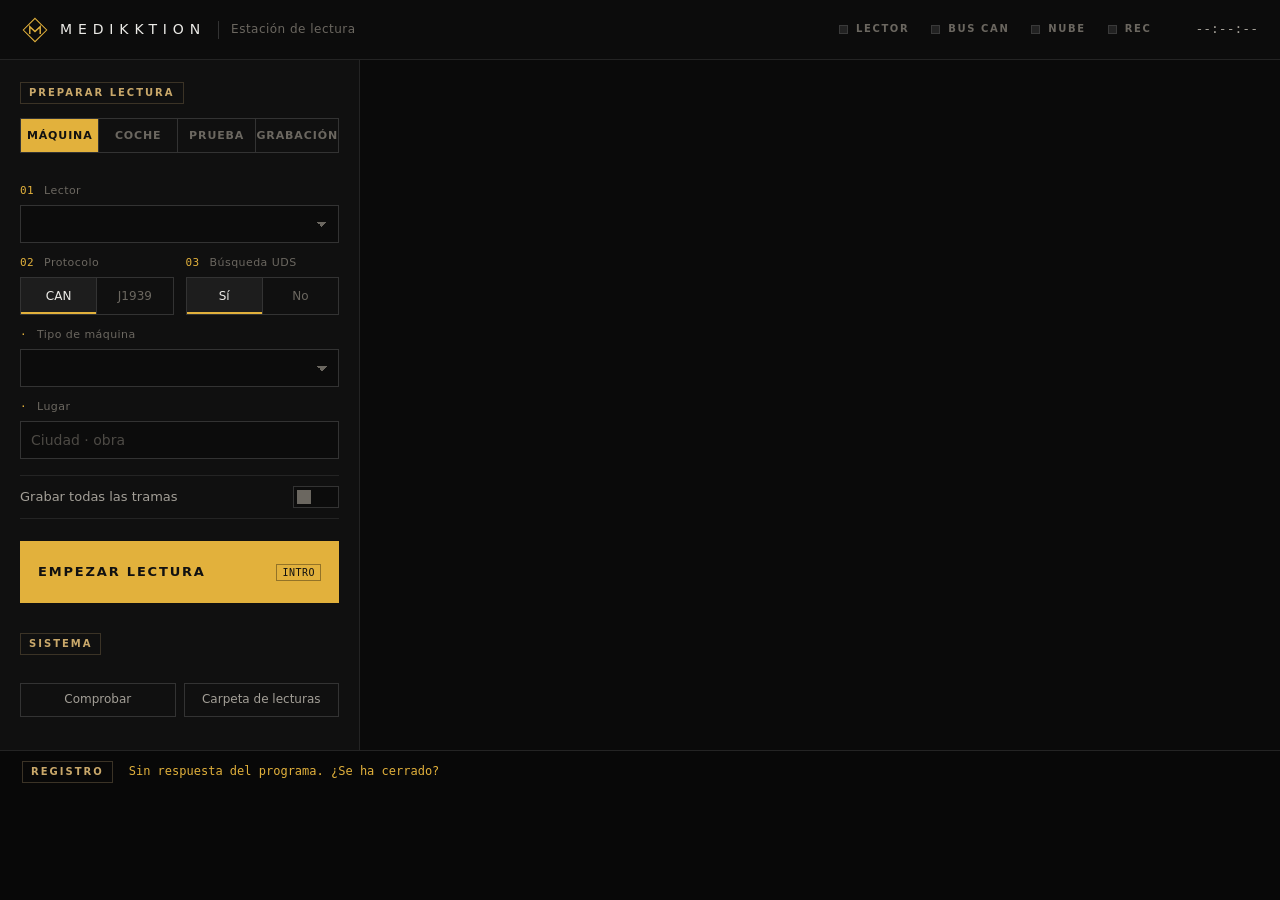
==== medikktion/portatil/medikktion/estacion/static/index.html @ db64eb8f "Estación de lectura: ventana propia para el portátil - Servidor local y ventana de Edge en modo apli" ====
<!doctype html>
<html lang="es">
<head>
  <meta charset="utf-8">
  <meta name="viewport" content="width=device-width, initial-scale=1">
  <title>Medikktion · Estación de lectura</title>
  <link rel="icon" href="icon.svg" type="image/svg+xml">
  <link rel="stylesheet" href="app.css">
</head>
<body>
  <header class="top">
    <div class="brand">
      <svg class="mono" viewBox="0 0 40 40" aria-hidden="true">
        <path d="M20 2 L38 20 L20 38 L2 20 Z" fill="none" stroke="currentColor" stroke-width="1.6"/>
        <path d="M12 26 V15 L20 22.5 L28 15 V26" fill="none" stroke="currentColor" stroke-width="2.2" stroke-linejoin="miter"/>
      </svg>
      <span class="word">MEDIKKTION</span>
      <span class="sep"></span>
      <span class="sub">Estación de lectura</span>
    </div>
    <div class="lamps">
      <div class="lamp" id="l-lector"><i></i><b>LECTOR</b></div>
      <div class="lamp" id="l-bus"><i></i><b>BUS CAN</b></div>
      <div class="lamp" id="l-nube"><i></i><b>NUBE</b></div>
      <div class="lamp" id="l-rec"><i></i><b>REC</b></div>
    </div>
    <div class="clock">
      <span id="operator"></span>
      <span id="clock" class="mono-num">--:--:--</span>
    </div>
  </header>

  <main class="grid">
    <!-- ───────────── PREPARAR ───────────── -->
    <aside class="side">
      <div class="plate">Preparar lectura</div>
      <nav class="modes" id="modes">
        <button data-mode="maquina" class="on">Máquina</button>
        <button data-mode="coche">Coche</button>
        <button data-mode="demo">Prueba</button>
        <button data-mode="reproducir">Grabación</button>
      </nav>

      <form id="form" autocomplete="off" onsubmit="return false">
        <fieldset data-for="maquina">
          <label><span class="n">01</span> Lector</label>
          <select name="lector" id="f-lector"></select>
          <p class="hint" id="no-lector" hidden>No hay ningún lector instalado. Instale el driver del lector
            (crea <code>C:\Windows\RP121032.ini</code>) y vuelva a abrir esta ventana.</p>
          <div class="row2">
            <div>
              <label><span class="n">02</span> Protocolo</label>
              <div class="seg" data-name="protocolo">
                <button type="button" data-v="CAN" class="on">CAN</button>
                <button type="button" data-v="J1939">J1939</button>
              </div>
            </div>
            <div>
              <label><span class="n">03</span> Búsqueda UDS</label>
              <div class="seg" data-name="uds">
                <button type="button" data-v="1" class="on">Sí</button>
                <button type="button" data-v="0">No</button>
              </div>
            </div>
          </div>
        </fieldset>

        <fieldset data-for="coche" hidden>
          <label><span class="n">01</span> Puerto del ELM327</label>
          <input name="puerto" placeholder="COM5 (vacío = buscar)">
          <label><span class="n">02</span> Km que marca el cuadro</label>
          <input name="km" inputmode="numeric" placeholder="para comparar con la centralita">
        </fieldset>

        <fieldset data-for="demo" hidden>
          <label><span class="n">01</span> Máquina simulada</label>
          <select name="escenario" id="f-escenario"></select>
        </fieldset>

        <fieldset data-for="reproducir" hidden>
          <label><span class="n">01</span> Grabación</label>
          <select name="archivo" id="f-archivo"></select>
          <p class="hint" id="no-rec" hidden>Todavía no hay grabaciones.</p>
          <label><span class="n">02</span> Velocidad</label>
          <div class="seg" data-name="velocidad">
            <button type="button" data-v="1" class="on">×1</button>
            <button type="button" data-v="2">×2</button>
            <button type="button" data-v="5">×5</button>
            <button type="button" data-v="10">×10</button>
          </div>
        </fieldset>

        <fieldset data-for="maquina coche demo reproducir">
          <label data-hide="coche demo"><span class="n">·</span> Tipo de máquina</label>
          <select name="clase" id="f-clase" data-hide="coche demo"></select>
          <label><span class="n">·</span> Lugar</label>
          <input name="ubicacion" placeholder="Ciudad · obra">
          <div class="switch" data-hide="coche reproducir">
            <span>Grabar todas las tramas</span>
            <button type="button" class="sw" id="f-grabar" aria-pressed="false"><i></i></button>
          </div>
        </fieldset>
      </form>

      <button class="go" id="go"><span>Empezar lectura</span><kbd>INTRO</kbd></button>

      <div class="plate">Sistema</div>
      <dl class="sys" id="sys"></dl>
      <div class="sys-actions">
        <button class="ghost" id="btn-check">Comprobar</button>
        <button class="ghost" id="btn-folder">Carpeta de lecturas</button>
      </div>
      <pre class="check" id="check" hidden></pre>
    </aside>

    <!-- ───────────── CONTENIDO ───────────── -->
    <section class="main" id="main"></section>
  </main>

  <footer class="tape">
    <div class="tape-head"><span class="plate">Registro</span><span id="status-line" class="mono-num"></span></div>
    <ol id="log"></ol>
  </footer>

  <script src="app.js"></script>
</body>
</html>
---- medikktion/portatil/medikktion/estacion/static/app.css ----
/* Medikktion · estación de lectura
   Negro, amarillo de señalización y oro. Esquinas vivas, líneas de 1 px,
   rótulos como placas grabadas. Nada de sombras ni degradados. */

@font-face { font-family: Inter; src: url(/fonts/Inter-Light.ttf); font-weight: 300; }
@font-face { font-family: Inter; src: url(/fonts/Inter-Regular.ttf); font-weight: 400; }
@font-face { font-family: Inter; src: url(/fonts/Inter-Medium.ttf); font-weight: 500; }
@font-face { font-family: Inter; src: url(/fonts/Inter-SemiBold.ttf); font-weight: 600; }
@font-face { font-family: Plex; src: url(/fonts/IBMPlexMono-Regular.ttf); font-weight: 400; }
@font-face { font-family: Plex; src: url(/fonts/IBMPlexMono-Medium.ttf); font-weight: 500; }

:root {
  --bg: #0a0a0a;
  --panel: #101010;
  --panel2: #151515;
  --line: #242424;
  --line2: #333;
  --text: #ecebe7;
  --text2: #a39f97;
  --text3: #6b6760;
  --yellow: #e2b13c;      /* señal: botón, lámparas, cifras clave */
  --gold: #c9a86a;        /* rótulos */
  --red: #e0503f;
  --green: #5fb386;
  --amber: #e8962f;
  --side: 360px;
}

* { box-sizing: border-box; }
html, body { height: 100%; }
body {
  margin: 0; background: var(--bg); color: var(--text);
  font: 400 14px/1.45 Inter, system-ui, sans-serif;
  font-feature-settings: "tnum" 1;
  display: grid; grid-template-rows: 60px 1fr 150px;
  overflow: hidden; -webkit-font-smoothing: antialiased;
}
button, input, select { font: inherit; color: inherit; }
code { font-family: Plex, monospace; font-size: 12px; color: var(--text2); }
.mono-num { font-family: Plex, monospace; }

/* ── cabecera ───────────────────────────────────────── */
.top {
  display: flex; align-items: center; gap: 28px; padding: 0 22px;
  border-bottom: 1px solid var(--line); background: #0c0c0c;
}
.brand { display: flex; align-items: center; gap: 12px; }
.brand .mono { width: 26px; height: 26px; color: var(--yellow); }
.brand .word { font-weight: 300; letter-spacing: .42em; font-size: 14px; }
.brand .sep { width: 1px; height: 18px; background: var(--line2); }
.brand .sub { color: var(--text3); font-size: 12px; letter-spacing: .04em; }
.lamps { display: flex; gap: 22px; margin-left: auto; }
.lamp { display: flex; align-items: center; gap: 8px; }
.lamp i { width: 9px; height: 9px; background: #222; border: 1px solid #3a3a3a; }
.lamp b { font-weight: 600; font-size: 10px; letter-spacing: .16em; color: var(--text3); }
.lamp.on i { background: var(--yellow); border-color: var(--yellow); }
.lamp.on b { color: var(--text); }
.lamp.ok i { background: var(--green); border-color: var(--green); }
.lamp.warn i { background: var(--amber); border-color: var(--amber); animation: blink 1.1s steps(2) infinite; }
.lamp.rec i { background: var(--red); border-color: var(--red); animation: blink 1.4s steps(2) infinite; }
.lamp.rec b { color: var(--red); }
@keyframes blink { 50% { opacity: .35; } }
.clock { display: flex; gap: 16px; align-items: baseline; color: var(--text3); font-size: 12px; }
.clock #clock { color: var(--text2); font-size: 13px; }

/* ── rejilla ────────────────────────────────────────── */
.grid { display: grid; grid-template-columns: var(--side) 1fr; min-height: 0; }
.side { border-right: 1px solid var(--line); padding: 18px 20px 20px; overflow-y: auto; background: var(--panel); }
.main { padding: 22px 28px 28px; overflow-y: auto; }

.plate {
  display: inline-block; font-size: 10px; font-weight: 600; letter-spacing: .2em; text-transform: uppercase;
  color: var(--gold); border: 1px solid #3b3326; padding: 3px 8px 2px; margin: 4px 0 14px;
}

/* ── selector de modo ───────────────────────────────── */
.modes { display: grid; grid-template-columns: repeat(4, 1fr); border: 1px solid var(--line2); margin-bottom: 18px; }
.modes button {
  background: none; border: 0; border-right: 1px solid var(--line2); padding: 9px 0; cursor: pointer;
  font-size: 11px; font-weight: 600; letter-spacing: .08em; text-transform: uppercase; color: var(--text3);
}
.modes button:last-child { border-right: 0; }
.modes button.on { background: var(--yellow); color: #111; }
.modes button:not(.on):hover { color: var(--text); }

/* ── formulario ─────────────────────────────────────── */
fieldset { border: 0; margin: 0; padding: 0; }
label { display: block; font-size: 11px; color: var(--text3); letter-spacing: .04em; margin: 12px 0 6px; }
label .n { font-family: Plex, monospace; color: var(--yellow); margin-right: 6px; }
input, select {
  width: 100%; height: 38px; background: #0c0c0c; border: 1px solid var(--line2); border-radius: 0;
  padding: 0 10px; outline: none; appearance: none;
}
select {
  background-image: linear-gradient(45deg, transparent 50%, var(--text3) 50%), linear-gradient(135deg, var(--text3) 50%, transparent 50%);
  background-position: calc(100% - 16px) 16px, calc(100% - 11px) 16px; background-size: 5px 5px; background-repeat: no-repeat;
  padding-right: 28px;
}
input:focus, select:focus { border-color: var(--yellow); }
input::placeholder { color: #4d4a45; }
.hint { color: var(--amber); font-size: 12px; margin: 8px 0 0; line-height: 1.5; }
.row2 { display: grid; grid-template-columns: 1fr 1fr; gap: 12px; }
.seg { display: flex; border: 1px solid var(--line2); height: 38px; }
.seg button { flex: 1; background: none; border: 0; border-right: 1px solid var(--line2); cursor: pointer; color: var(--text3); font-size: 12px; }
.seg button:last-child { border-right: 0; }
.seg button.on { color: var(--text); background: #1d1d1d; box-shadow: inset 0 -2px 0 var(--yellow); }
.switch { display: flex; align-items: center; justify-content: space-between; margin-top: 16px; padding: 10px 0;
  border-top: 1px solid var(--line); border-bottom: 1px solid var(--line); color: var(--text2); font-size: 13px; }
.sw { width: 46px; height: 22px; border: 1px solid var(--line2); background: #0c0c0c; position: relative; cursor: pointer; padding: 0; }
.sw i { position: absolute; top: 3px; left: 3px; width: 14px; height: 14px; background: var(--text3); transition: left .15s; }
.sw[aria-pressed="true"] { border-color: var(--red); }
.sw[aria-pressed="true"] i { left: 27px; background: var(--red); }
[hidden] { display: none !important; }

/* ── botón principal ────────────────────────────────── */
.go {
  width: 100%; height: 62px; margin: 22px 0 26px; border: 0; cursor: pointer; background: var(--yellow); color: #111;
  display: flex; align-items: center; justify-content: space-between; padding: 0 18px;
  font-weight: 600; letter-spacing: .14em; text-transform: uppercase; font-size: 13px;
}
.go kbd { font: 500 10px Plex, monospace; letter-spacing: .05em; border: 1px solid rgba(0,0,0,.35); padding: 2px 5px; }
.go:hover { filter: brightness(1.06); }
.go:disabled { background: #262626; color: var(--text3); cursor: default; }
.go.stop { background: none; color: var(--red); border: 1px solid var(--red); }
.go.stop kbd { border-color: rgba(224,80,63,.5); }

/* ── sistema ────────────────────────────────────────── */
.sys { display: grid; grid-template-columns: 1fr auto; margin: 0; font-size: 13px; }
.sys dt, .sys dd { margin: 0; padding: 7px 0; border-bottom: 1px solid var(--line); }
.sys dt { color: var(--text3); }
.sys dd { text-align: right; color: var(--text2); }
.sys .yes { color: var(--green); }
.sys .no { color: var(--amber); }
.sys-actions { display: flex; gap: 8px; margin-top: 14px; }
.ghost { flex: 1; height: 34px; background: none; border: 1px solid var(--line2); cursor: pointer; color: var(--text2); font-size: 12px; }
.ghost:hover { border-color: var(--text3); color: var(--text); }
.check { margin: 12px 0 0; padding: 10px; border: 1px solid var(--line); font: 11.5px/1.6 Plex, monospace; color: var(--text2); white-space: pre-wrap; }

/* ── contenido: reposo ──────────────────────────────── */
.idle-head { display: flex; align-items: flex-end; justify-content: space-between; border-bottom: 1px solid var(--line); padding-bottom: 16px; margin-bottom: 6px; }
.idle-head h1 { font-weight: 300; font-size: 30px; margin: 4px 0 0; letter-spacing: -.01em; }
.idle-head p { margin: 0; color: var(--text3); font-size: 13px; }
.book { width: 100%; border-collapse: collapse; font-size: 13px; }
.book th { text-align: left; font-size: 10px; font-weight: 600; letter-spacing: .16em; text-transform: uppercase; color: var(--text3);
  padding: 12px 10px 8px 0; border-bottom: 1px solid var(--line2); }
.book td { padding: 11px 10px 11px 0; border-bottom: 1px solid var(--line); vertical-align: top; }
.book tr:hover td { background: #0e0e0e; }
.book .m b { display: block; font-weight: 500; }
.book .m span { color: var(--text3); font-size: 12px; }
.book .num { font-family: Plex, monospace; }
.book a { color: var(--yellow); cursor: pointer; text-decoration: none; font-size: 12px; }
.book a:hover { text-decoration: underline; }
.tag { font-size: 10px; letter-spacing: .12em; text-transform: uppercase; font-weight: 600; }
.t-ok { color: var(--green); } .t-warn { color: var(--amber); } .t-bad { color: var(--red); } .t-dim { color: var(--text3); }
.empty { color: var(--text3); padding: 40px 0; font-size: 14px; max-width: 520px; line-height: 1.6; }
.banner { border: 1px solid #3b3326; padding: 14px 16px; margin: 18px 0 10px; display: flex; gap: 18px; align-items: center; }
.banner b { color: var(--gold); font-size: 10px; letter-spacing: .2em; font-weight: 600; }

/* ── contenido: lectura en curso ────────────────────── */
.mhead { display: grid; grid-template-columns: 1fr auto; gap: 24px; border-bottom: 1px solid var(--line); padding-bottom: 18px; }
.mhead .b { color: var(--gold); font-size: 11px; font-weight: 600; letter-spacing: .24em; text-transform: uppercase; }
.mhead h1 { font-weight: 300; font-size: 44px; line-height: 1; margin: 8px 0 10px; letter-spacing: -.02em; }
.mhead .meta { color: var(--text3); font-size: 13px; }
.mhead .meta .mono-num { color: var(--text2); }
.reading { color: var(--yellow); font-size: 11px; font-weight: 600; letter-spacing: .18em; margin-top: 12px; display: flex; gap: 10px; align-items: center; }
.reading i { width: 8px; height: 8px; background: var(--yellow); animation: blink 1s steps(2) infinite; }
.reading.off { color: var(--amber); } .reading.off i { background: var(--amber); }
.index { text-align: right; }
.index .v { font-weight: 300; font-size: 64px; line-height: .95; }
.index .l { font-size: 10px; letter-spacing: .2em; font-weight: 600; }
.index .k { color: var(--text3); font-size: 10px; letter-spacing: .2em; margin-bottom: 6px; }

.counters { display: grid; grid-template-columns: repeat(5, 1fr); border-bottom: 1px solid var(--line); }
.counters div { padding: 14px 0 14px 0; border-right: 1px solid var(--line); padding-left: 16px; }
.counters div:first-child { padding-left: 0; }
.counters div:last-child { border-right: 0; }
.counters span { display: block; font-size: 10px; letter-spacing: .18em; color: var(--text3); font-weight: 600; margin-bottom: 6px; }
.counters b { font-weight: 300; font-size: 26px; font-family: Inter; }

.cols { display: grid; grid-template-columns: 1.05fr 1fr; gap: 34px; margin-top: 22px; }
.sec-title { display: flex; align-items: center; gap: 10px; font-size: 10px; letter-spacing: .2em; font-weight: 600; color: var(--gold); margin-bottom: 8px; }
.sec-title::before { content: ""; width: 14px; height: 1px; background: var(--gold); }
.live-row { display: grid; grid-template-columns: 1fr auto; align-items: baseline; padding: 9px 0 7px; border-bottom: 1px solid var(--line); }
.live-row .lbl { color: var(--text2); font-size: 13px; }
.live-row .val { font-family: Plex, monospace; font-size: 17px; }
.live-row .val small { color: var(--text3); font-size: 11px; margin-left: 4px; }
.live-row .bar { grid-column: 1 / -1; height: 2px; background: #1e1e1e; margin-top: 7px; position: relative; }
.live-row .bar i { position: absolute; left: 0; top: 0; bottom: 0; background: var(--yellow); }
.live-row .bar s { position: absolute; top: -2px; width: 1px; height: 6px; background: var(--text3); }
.live-row.alert .val, .live-row.alert .lbl { color: var(--red); }
.live-row.alert .bar i { background: var(--red); }

.fault { display: grid; grid-template-columns: 3px 1fr auto; gap: 12px; padding: 10px 0; border-bottom: 1px solid var(--line); }
.fault .s { background: var(--line2); }
.fault .c { font-family: Plex, monospace; font-size: 11px; color: var(--text3); }
.fault .n { font-size: 14px; margin: 2px 0; }
.fault .f { color: var(--text3); font-size: 12px; }
.fault .e { text-align: right; font-family: Plex, monospace; font-size: 12px; color: var(--text2); white-space: nowrap; }
.fault.hist { opacity: .55; }

.ecu { display: grid; grid-template-columns: 82px 1fr auto; gap: 10px; padding: 7px 0; border-bottom: 1px solid var(--line); font-size: 13px; }
.ecu .a { font-family: Plex, monospace; color: var(--yellow); font-size: 12px; }
.ecu .h { font-family: Plex, monospace; color: var(--text2); font-size: 12px; }

.actions { display: grid; grid-template-columns: 1fr 1.4fr; gap: 34px; margin-top: 26px; padding-top: 18px; border-top: 1px solid var(--line2); }
.act-rec { display: flex; align-items: center; justify-content: space-between; gap: 16px; }
.act-rec .t { font-size: 14px; }
.act-rec .d { color: var(--text3); font-size: 12px; font-family: Plex, monospace; }
.act-mail { display: flex; gap: 8px; }
.act-mail input { flex: 1; }
.act-mail button { height: 38px; padding: 0 16px; background: none; border: 1px solid var(--yellow); color: var(--yellow); cursor: pointer;
  font-size: 11px; font-weight: 600; letter-spacing: .14em; text-transform: uppercase; }
.act-mail button:hover { background: var(--yellow); color: #111; }

/* ── registro ───────────────────────────────────────── */
.tape { border-top: 1px solid var(--line); background: #080808; padding: 10px 22px 8px; display: flex; flex-direction: column; min-height: 0; }
.tape-head { display: flex; align-items: center; gap: 16px; }
.tape-head .plate { margin: 0; }
#status-line { color: var(--yellow); font-size: 12px; white-space: nowrap; overflow: hidden; text-overflow: ellipsis; }
#log { list-style: none; margin: 8px 0 0; padding: 0; overflow-y: auto; font: 12px/1.6 Plex, monospace; color: var(--text2); }
#log li span { color: var(--text3); margin-right: 12px; }
#log li.err { color: var(--red); }

::-webkit-scrollbar { width: 8px; height: 8px; }
::-webkit-scrollbar-thumb { background: #262626; }
::-webkit-scrollbar-track { background: transparent; }
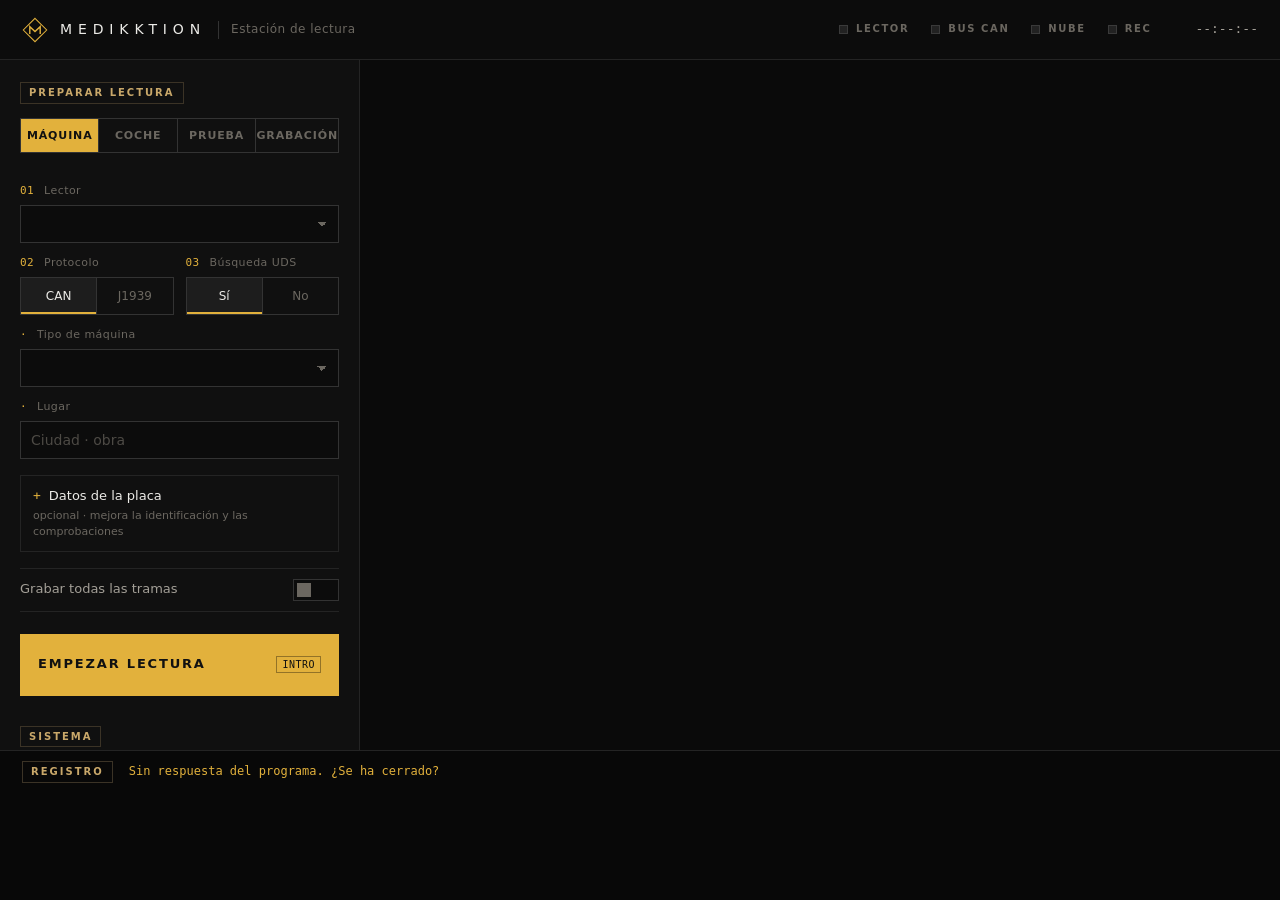
==== commit 84723fd2: "Datos de placa, VIN, ralentí y borrado de averías con nuevas comprobaciones - Campos opcionales de p" ====
--- a/medikktion/portatil/medikktion/estacion/static/index.html
+++ b/medikktion/portatil/medikktion/estacion/static/index.html
@@ -68,8 +68,6 @@
         <fieldset data-for="coche" hidden>
           <label><span class="n">01</span> Puerto del ELM327</label>
           <input name="puerto" placeholder="COM5 (vacío = buscar)">
-          <label><span class="n">02</span> Km que marca el cuadro</label>
-          <input name="km" inputmode="numeric" placeholder="para comparar con la centralita">
         </fieldset>
 
         <fieldset data-for="demo" hidden>
@@ -95,6 +93,21 @@
           <select name="clase" id="f-clase" data-hide="coche demo"></select>
           <label><span class="n">·</span> Lugar</label>
           <input name="ubicacion" placeholder="Ciudad · obra">
+          <details class="plate-box" id="plate-box">
+            <summary><span>Datos de la placa</span><em>opcional · mejora la identificación y las comprobaciones</em></summary>
+            <div class="row2">
+              <div><label>Marca</label><input name="marca" placeholder="Caterpillar"></div>
+              <div><label>Modelo</label><input name="modelo" placeholder="320"></div>
+            </div>
+            <label>Nº de serie de la placa (o VIN)</label>
+            <input name="serie_placa" placeholder="tal como figura en la placa">
+            <div class="row2">
+              <div><label>Año de fabricación</label><input name="anio" inputmode="numeric" placeholder="2018"></div>
+              <div><label>Horas en el cuadro</label><input name="horas_cuadro" inputmode="decimal" placeholder="lo que marca"></div>
+            </div>
+            <label>Km en el cuadro</label>
+            <input name="km_cuadro" inputmode="decimal" placeholder="solo vehículos con cuentakilómetros">
+          </details>
           <div class="switch" data-hide="coche reproducir">
             <span>Grabar todas las tramas</span>
             <button type="button" class="sw" id="f-grabar" aria-pressed="false"><i></i></button>
--- a/medikktion/portatil/medikktion/estacion/static/app.css
+++ b/medikktion/portatil/medikktion/estacion/static/app.css
@@ -224,3 +224,27 @@
 ::-webkit-scrollbar { width: 8px; height: 8px; }
 ::-webkit-scrollbar-thumb { background: #262626; }
 ::-webkit-scrollbar-track { background: transparent; }
+
+/* ── datos de la placa ──────────────────────────────── */
+.plate-box { margin-top: 16px; border: 1px solid var(--line); padding: 0 12px; }
+.plate-box summary { cursor: pointer; list-style: none; padding: 11px 0; display: flex; flex-direction: column; gap: 2px; }
+.plate-box summary::-webkit-details-marker { display: none; }
+.plate-box summary span { font-size: 13px; color: var(--text); }
+.plate-box summary span::before { content: "+"; font-family: Plex, monospace; color: var(--yellow); margin-right: 8px; }
+.plate-box[open] summary span::before { content: "−"; }
+.plate-box summary em { font-style: normal; color: var(--text3); font-size: 11px; }
+.plate-box[open] { padding-bottom: 12px; }
+.plate-box label { margin-top: 10px; }
+
+/* ── ficha de uso ───────────────────────────────────── */
+.usage { display: grid; grid-template-columns: repeat(5, 1fr); border-bottom: 1px solid var(--line); }
+.usage div { padding: 11px 0 11px 16px; border-right: 1px solid var(--line); }
+.usage div:first-child { padding-left: 0; }
+.usage div:last-child { border-right: 0; }
+.usage span { display: block; font-size: 10px; letter-spacing: .16em; color: var(--text3); font-weight: 600; margin-bottom: 4px; }
+.usage b { font-weight: 400; font-size: 14px; font-family: Plex, monospace; }
+.evid { margin-top: 22px; }
+.evid-row { display: grid; grid-template-columns: 14px 1fr; gap: 10px; padding: 8px 0; border-bottom: 1px solid var(--line); }
+.evid-row i { width: 8px; height: 8px; margin-top: 6px; }
+.evid-row b { font-weight: 500; font-size: 13.5px; }
+.evid-row p { margin: 2px 0 0; color: var(--text3); font-size: 12.5px; }
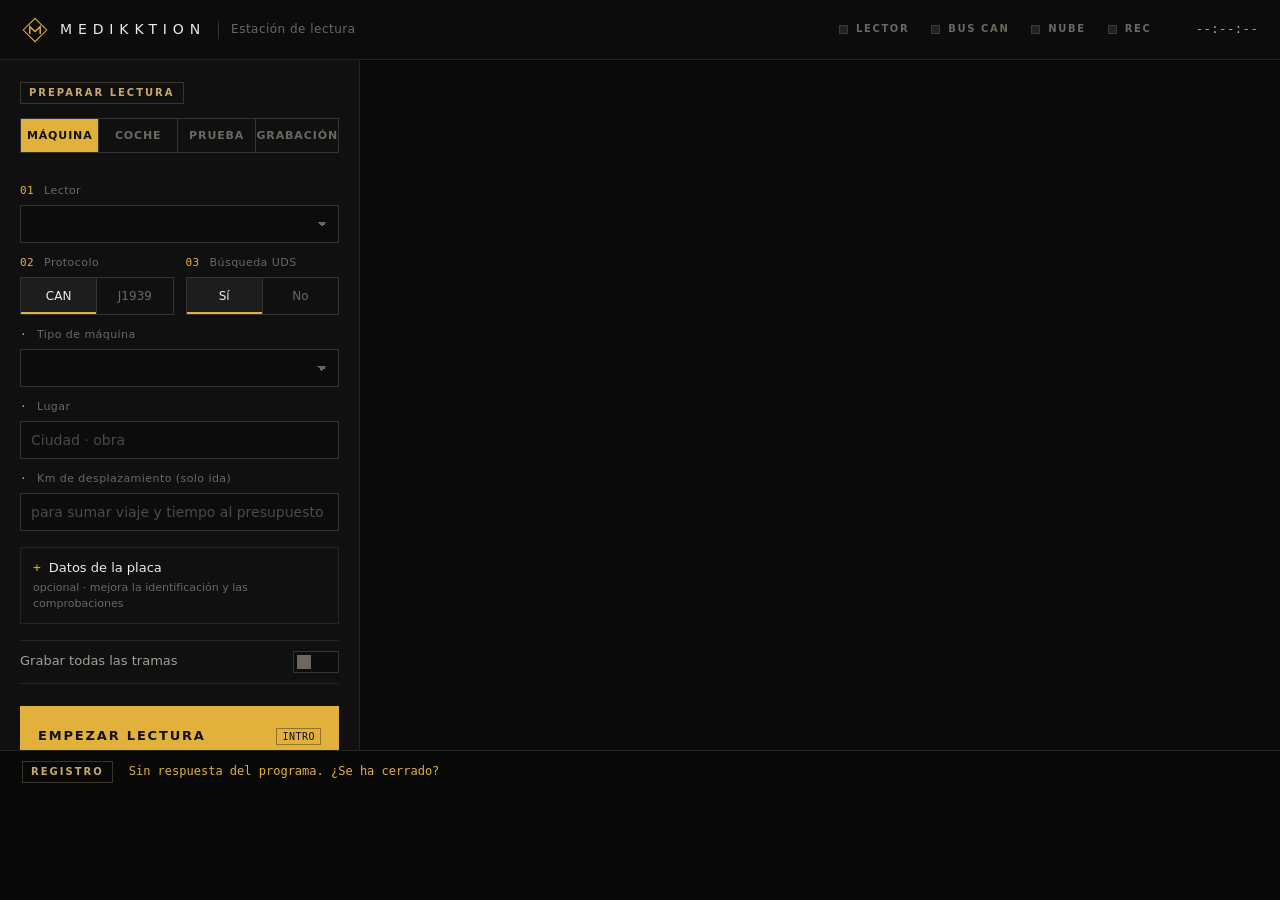
==== commit d696170a: "Bloques A y B: lectura completa de averías, precios serios, mantenimiento, compra, historial, repara" ====
--- a/medikktion/portatil/medikktion/estacion/static/index.html
+++ b/medikktion/portatil/medikktion/estacion/static/index.html
@@ -93,6 +93,8 @@
           <select name="clase" id="f-clase" data-hide="coche demo"></select>
           <label><span class="n">·</span> Lugar</label>
           <input name="ubicacion" placeholder="Ciudad · obra">
+          <label><span class="n">·</span> Km de desplazamiento (solo ida)</label>
+          <input name="km_viaje" inputmode="decimal" placeholder="para sumar viaje y tiempo al presupuesto">
           <details class="plate-box" id="plate-box">
             <summary><span>Datos de la placa</span><em>opcional · mejora la identificación y las comprobaciones</em></summary>
             <div class="row2">
@@ -107,6 +109,8 @@
             </div>
             <label>Km en el cuadro</label>
             <input name="km_cuadro" inputmode="decimal" placeholder="solo vehículos con cuentakilómetros">
+            <label>Precio que piden (€)</label>
+            <input name="precio" inputmode="decimal" placeholder="para calcular la oferta máxima">
           </details>
           <div class="switch" data-hide="coche reproducir">
             <span>Grabar todas las tramas</span>
--- a/medikktion/portatil/medikktion/estacion/static/app.css
+++ b/medikktion/portatil/medikktion/estacion/static/app.css
@@ -248,3 +248,12 @@
 .evid-row i { width: 8px; height: 8px; margin-top: 6px; }
 .evid-row b { font-weight: 500; font-size: 13.5px; }
 .evid-row p { margin: 2px 0 0; color: var(--text3); font-size: 12.5px; }
+
+/* ── valoración de compra ───────────────────────────── */
+.buy { display: grid; grid-template-columns: 1.6fr repeat(4, 1fr); border-bottom: 1px solid var(--line); align-items: center; }
+.buy:empty { display: none; }
+.buy > div { padding: 12px 0 12px 16px; border-right: 1px solid var(--line); }
+.buy > div:last-child { border-right: 0; }
+.buy .buy-v { padding-left: 0; font-weight: 500; font-size: 14px; line-height: 1.35; }
+.buy span { display: block; font-size: 10px; letter-spacing: .16em; color: var(--text3); font-weight: 600; margin-bottom: 4px; }
+.buy b { font-weight: 400; font-size: 15px; }
